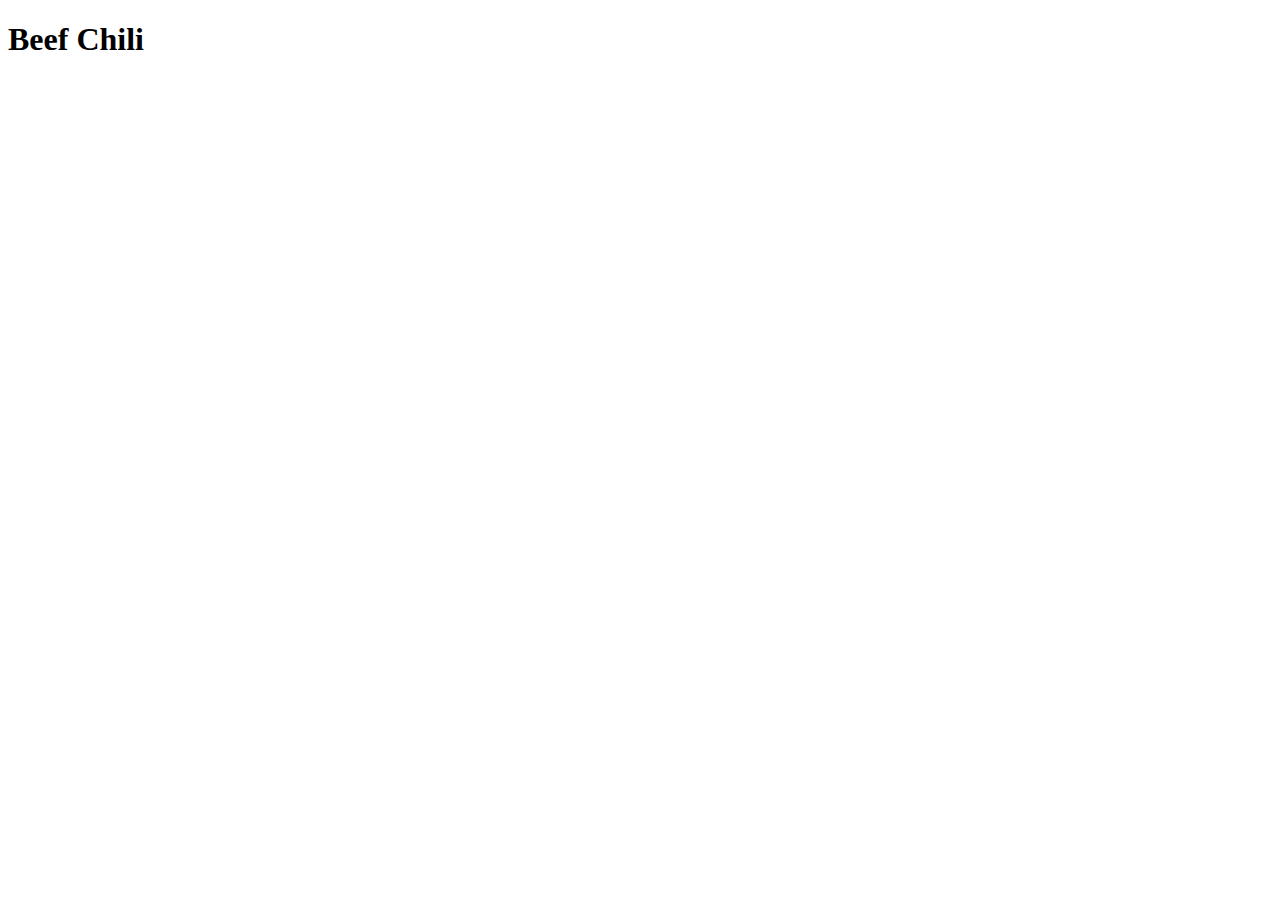
==== recipes/beef_chili.html @ eba5e09f "add home and recipe pages and images" ====
<!DOCTYPE html>
<html lang="en">
<head>
    <meta charset="UTF-8">
    <meta http-equiv="X-UA-Compatible" content="IE=edge">
    <meta name="viewport" content="width=device-width, initial-scale=1.0">
    <title>Beef Chili</title>
</head>
<body>
    <h1>Beef Chili</h1>
</body>
</html>
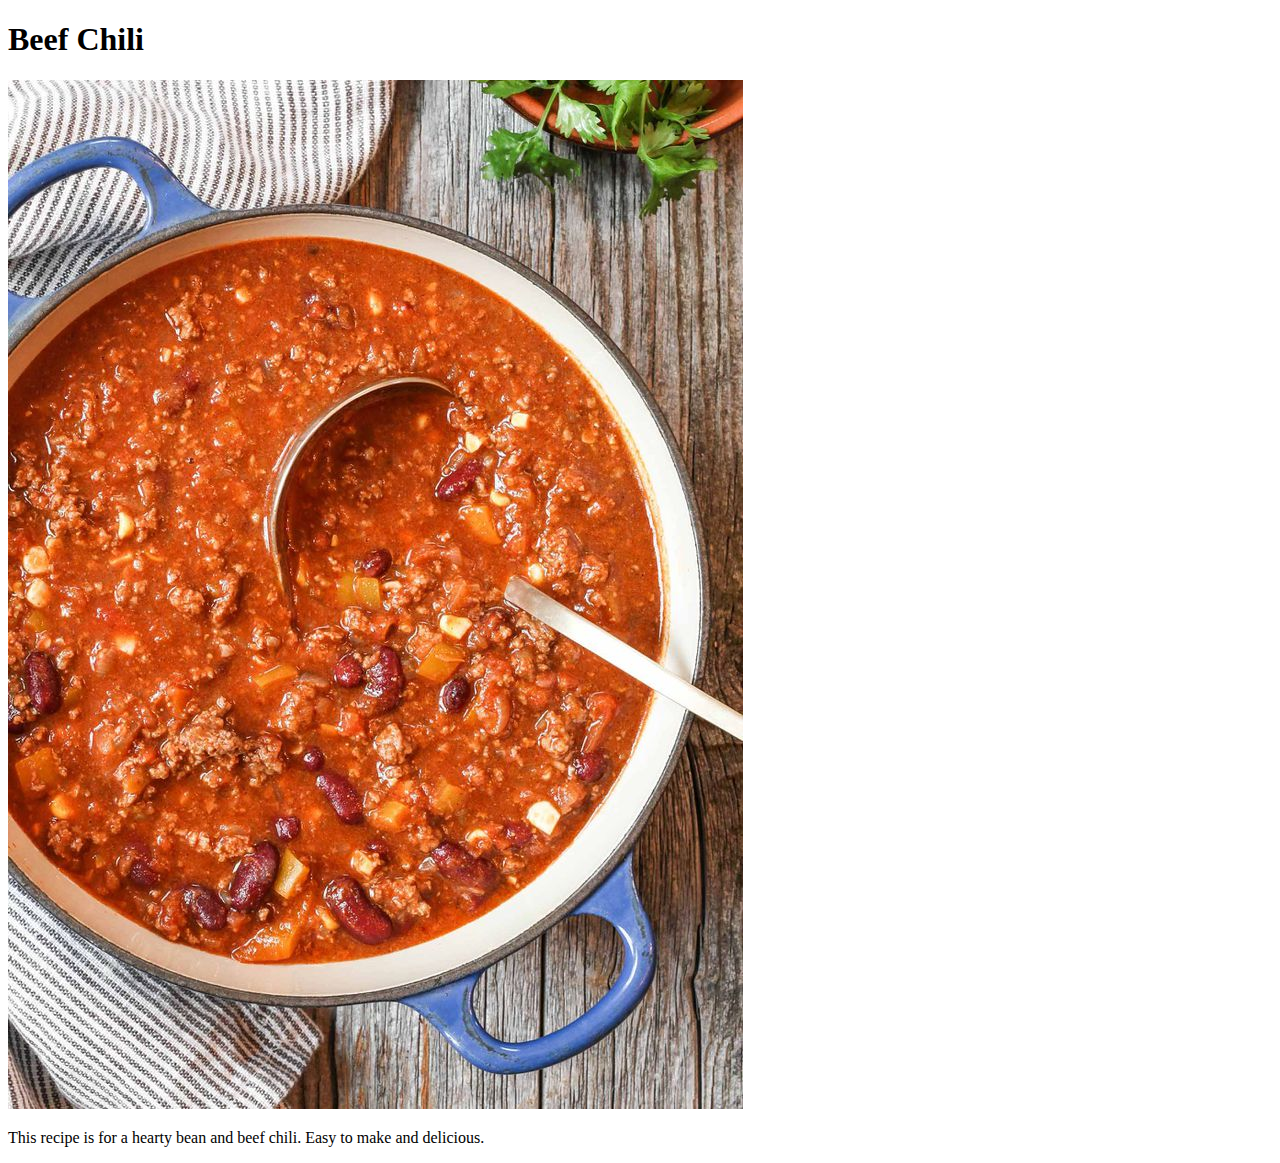
==== commit ab93579d: "Add recipe descriptions for an overview" ====
--- a/recipes/beef_chili.html
+++ b/recipes/beef_chili.html
@@ -8,5 +8,7 @@
 </head>
 <body>
     <h1>Beef Chili</h1>
+    <img src="../images/beef_chili.jpg" alt="">
+    <p>This recipe is for a hearty bean and beef chili. Easy to make and delicious.</p>
 </body>
 </html>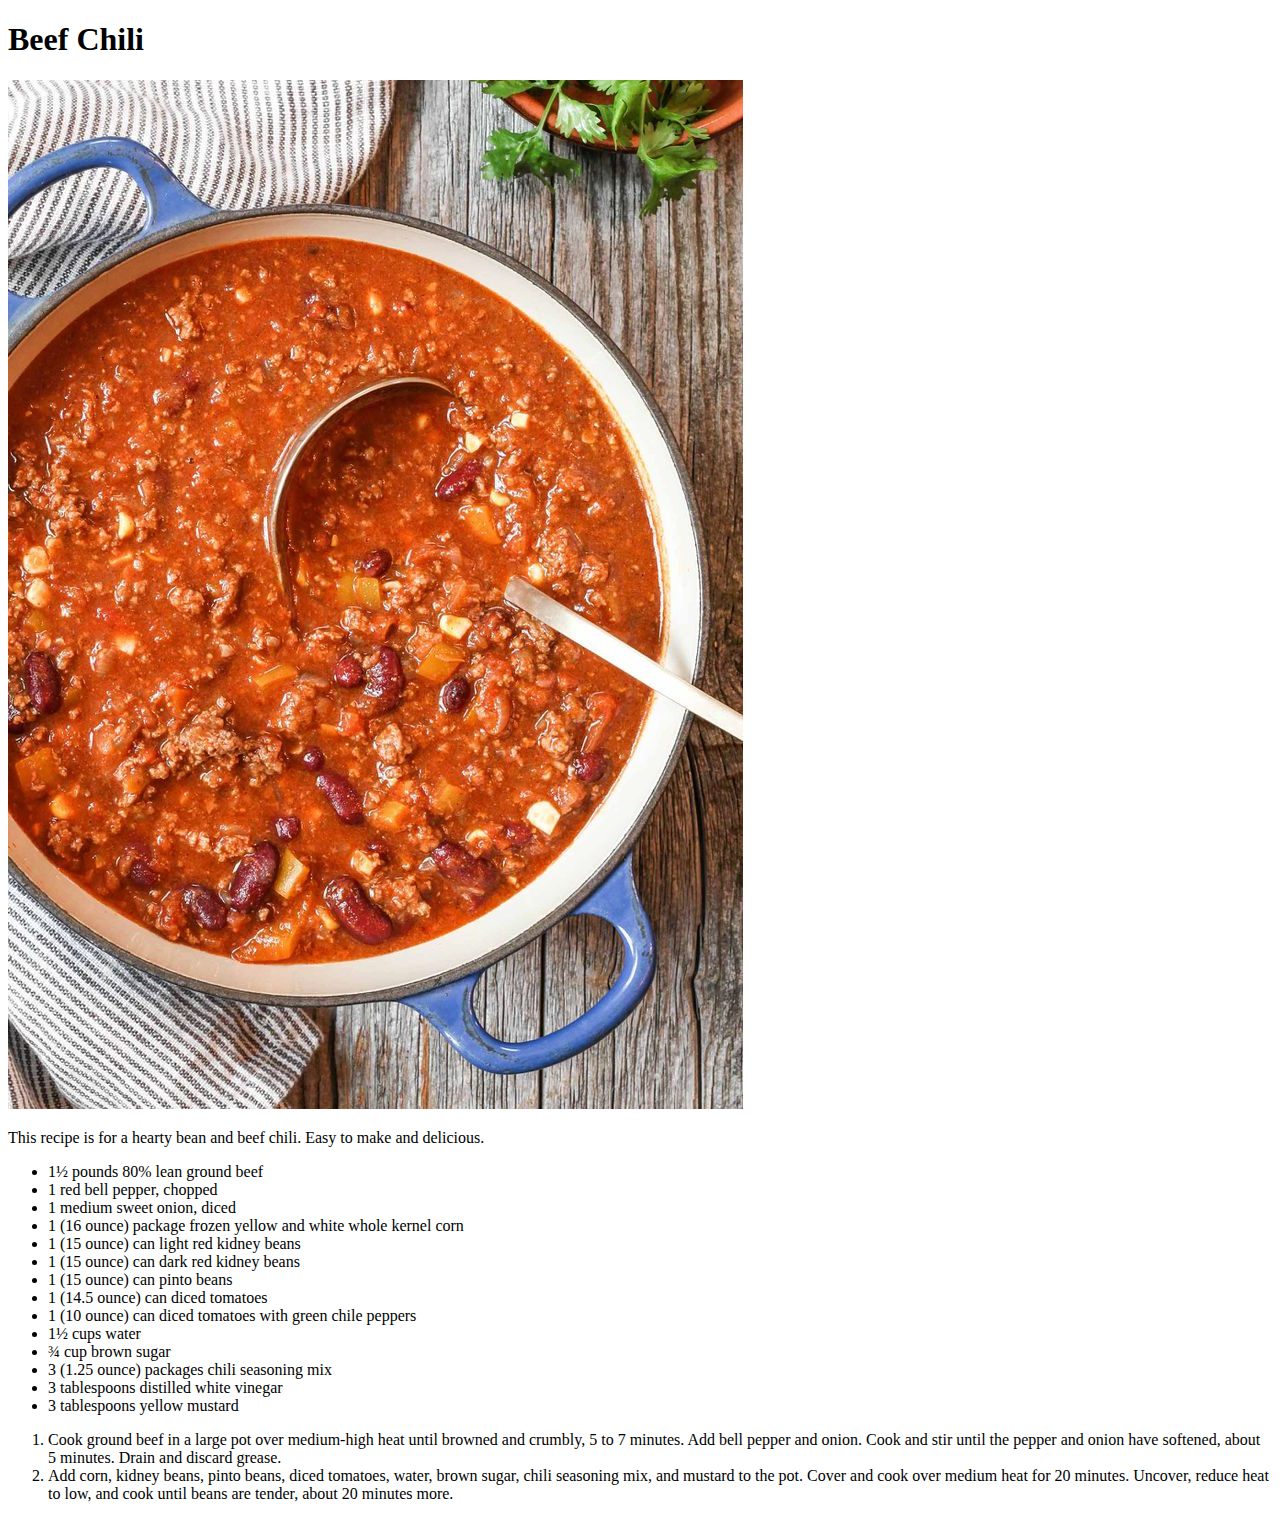
==== commit 4f8100ee: "add ingredients and steps for all recipes" ====
--- a/recipes/beef_chili.html
+++ b/recipes/beef_chili.html
@@ -10,5 +10,25 @@
     <h1>Beef Chili</h1>
     <img src="../images/beef_chili.jpg" alt="">
     <p>This recipe is for a hearty bean and beef chili. Easy to make and delicious.</p>
+    <ul>
+        <li>1½ pounds 80% lean ground beef </li>
+        <li>1 red bell pepper, chopped </li>
+        <li>1 medium sweet onion, diced </li>
+        <li>1 (16 ounce) package frozen yellow and white whole kernel corn </li>
+        <li>1 (15 ounce) can light red kidney beans </li>
+        <li>1 (15 ounce) can dark red kidney beans </li>
+        <li>1 (15 ounce) can pinto beans </li>
+        <li>1 (14.5 ounce) can diced tomatoes </li>
+        <li>1 (10 ounce) can diced tomatoes with green chile peppers </li>
+        <li>1½ cups water </li>
+        <li>¾ cup brown sugar </li>
+        <li>3 (1.25 ounce) packages chili seasoning mix </li>
+        <li>3 tablespoons distilled white vinegar </li>
+        <li>3 tablespoons yellow mustard </li>
+    </ul>
+    <ol>
+        <li>Cook ground beef in a large pot over medium-high heat until browned and crumbly, 5 to 7 minutes. Add bell pepper and onion. Cook and stir until the pepper and onion have softened, about 5 minutes. Drain and discard grease.</li>
+        <li>Add corn, kidney beans, pinto beans, diced tomatoes, water, brown sugar, chili seasoning mix, and mustard to the pot. Cover and cook over medium heat for 20 minutes. Uncover, reduce heat to low, and cook until beans are tender, about 20 minutes more.</li>
+    </ol>
 </body>
 </html>